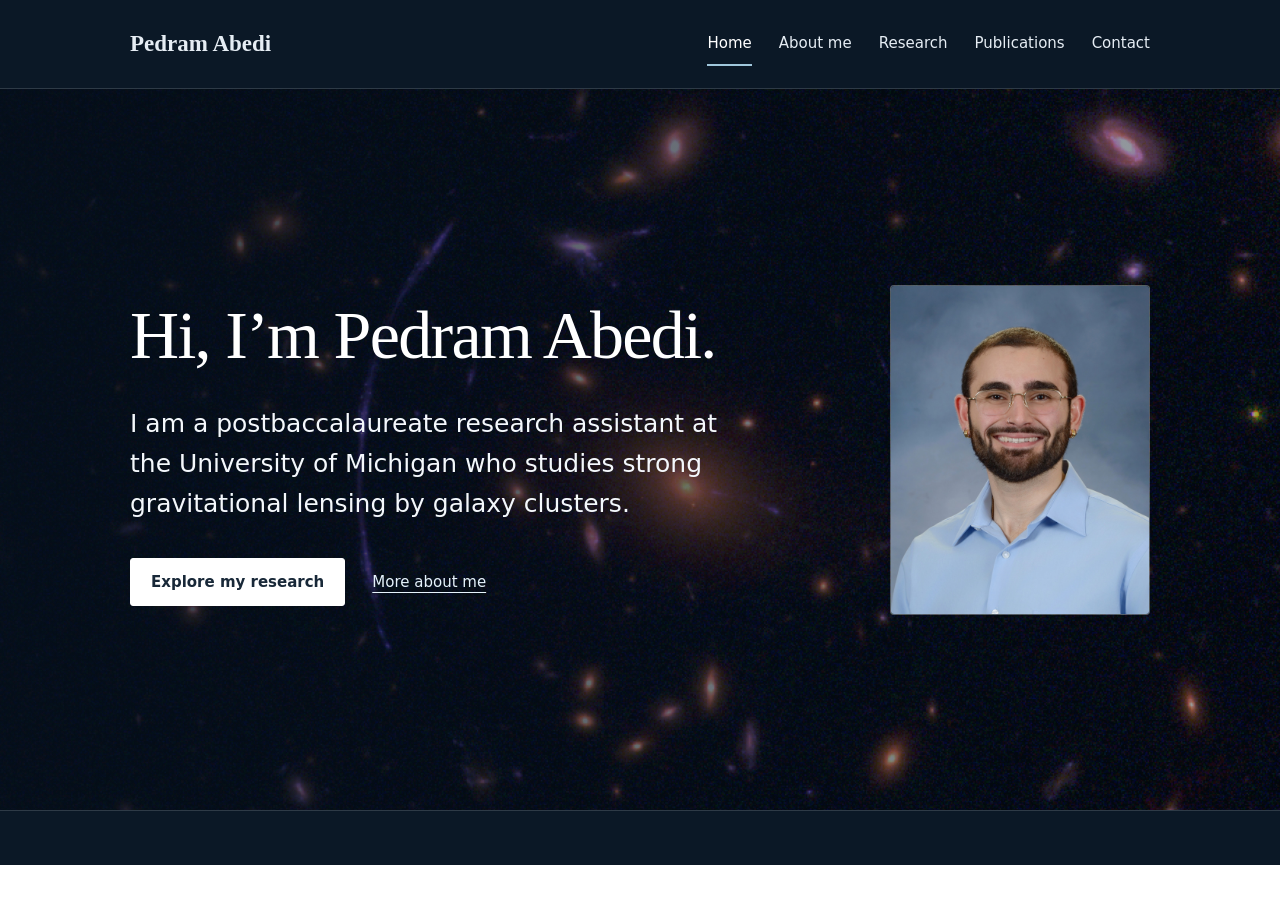
==== index.html @ bf40a366 "Uncomment introduction paragraph in index.html" ====
<!doctype html>
<html lang="en">
<head>
<meta charset="utf-8">
<meta name="viewport" content="width=device-width, initial-scale=1">
<title>Home | Pedram Abedi</title>
<meta name="description" content="Pedram Abedi is a postbaccalaureate astronomy researcher studying strong gravitational lensing and distant galaxies.">
<link rel="stylesheet" href="style.css">
</head>
<body class="home">
<a class="skip" href="#main">Skip to content</a>
<header class="site-header">
<div class="header-inner">
<a class="name" href="index.html">Pedram Abedi</a>
<nav aria-label="Main navigation">
<a href="index.html" aria-current="page">Home</a>
<a href="about.html">About me</a>
<a href="research.html">Research</a>
<a href="publications.html">Publications</a>
<a href="contact.html">Contact</a>
</nav>
</div>
</header>
<!-- EDIT THE PAGE TEXT BELOW. Keep the HTML tags around your text. -->
<main id="main">
<section class="hero">
<div class="hero-inner">
<div class="intro">
<!-- <p class="eyebrow">Postbaccalaureate researcher · Astronomy</p> -->
<h1>Hi, I’m Pedram Abedi.</h1>
<p class="lead">I am a postbaccalaureate research assistant at the University of Michigan who studies strong gravitational lensing by galaxy clusters.</p>
<div class="home-links">
<a class="button" href="research.html">Explore my research</a>
<a class="text-link" href="about.html">More about me</a>
</div>
</div>
<img class="portrait" src="assets/portrait.jpg" alt="Pedram Abedi" width="260" height="330">
</div>
</section>
</main>
<footer>
<div class="footer-inner">
</div>
</footer>
</body>
</html>
---- style.css ----
:root{--ink:#182838;--muted:#566878;--blue:#175a82;--line:#dce4eb;--paper:#fff;--width:1080px}*{box-sizing:border-box}body{margin:0;background:var(--paper);color:var(--ink);font:17px/1.75 system-ui,-apple-system,BlinkMacSystemFont,"Segoe UI",sans-serif}a{color:var(--blue);text-underline-offset:5px}a:hover{text-decoration-thickness:2px}a:focus-visible{outline:3px solid #d5a832;outline-offset:5px}.skip{position:absolute;top:-100px;left:16px;z-index:9;padding:8px 16px;background:white}.skip:focus{top:12px}.site-header{border-bottom:1px solid var(--line);background:white}.header-inner{max-width:var(--width);margin:auto;min-height:88px;display:flex;align-items:center;justify-content:space-between;gap:30px;padding:18px 30px}.name{font:600 23px/1.3 Georgia,serif;white-space:nowrap;text-decoration:none;color:var(--ink)}nav{display:flex;gap:27px;flex-wrap:wrap}nav a{font-size:15px;color:var(--muted);text-decoration:none;padding:8px 0;border-bottom:2px solid transparent}nav a[aria-current]{color:var(--ink);border-bottom-color:var(--blue)}nav a:hover{color:var(--blue)}h1,h2,h3{font-family:Georgia,"Times New Roman",serif;font-weight:400;line-height:1.25}h1{font-size:clamp(38px,5vw,56px);margin:0 0 26px;letter-spacing:-.025em}h2{font-size:29px;margin:46px 0 16px}h3{font-size:23px;margin:30px 0 12px}p{margin:0 0 20px}.eyebrow{color:var(--blue);font-size:13px;text-transform:uppercase;letter-spacing:.12em;font-weight:600;margin-bottom:20px}.lead{font-size:22px;line-height:1.6;color:#334a5d}.measure{max-width:760px}.page-wrap{max-width:var(--width);margin:0 auto;padding:66px 30px 90px}.narrow{max-width:820px;min-height:calc(100vh - 179px)}.home .site-header{background:#0b1826;border-color:#ffffff25}.home .name,.home nav a{color:#e6edf4}.home nav a[aria-current]{border-bottom-color:#a0c7dc;color:white}.hero{position:relative;color:white;background-image:linear-gradient(90deg,rgba(5,16,29,.85),rgba(5,16,29,.38)),url('assets/lensing-background.png');background-size:auto,cover;background-position:center,center;min-height:calc(100vh - 179px);display:flex;flex-direction:column;justify-content:center}.hero-inner{max-width:var(--width);width:100%;margin:auto;display:grid;grid-template-columns:1fr 260px;gap:84px;align-items:center;padding:90px 30px}.intro{max-width:590px}.hero h1{font-size:clamp(44px,6vw,68px)}.hero .eyebrow{color:#b5d5e5}.hero .lead{color:#f4f8fc;font-size:25px}.intro>p:not(.eyebrow):not(.lead){color:#d4e1eb}.home-links{display:flex;align-items:center;gap:27px;margin-top:34px;flex-wrap:wrap}.button{padding:10px 20px;background:#fff;color:#182838;text-decoration:none;border:1px solid white;border-radius:3px;font-size:15px;font-weight:600}.button:hover{background:#dcecf5}.text-link{color:#e6f3fc;font-size:15px}.portrait-placeholder,.portrait{width:260px;height:330px;border-radius:4px;border:1px solid #e7edf44d;background:#edf4fa12;object-fit:cover;display:flex;align-items:center;justify-content:center;color:#dce5ed;font-size:14px}.image-credit{max-width:var(--width);width:100%;margin:0 auto;padding:0 30px 22px;font-size:12px;color:#c1cfdb}figure{margin:36px 0 40px}figure img{display:block;width:100%;height:auto;border:1px solid var(--line)}figcaption{font-size:14px;color:var(--muted);line-height:1.65;margin-top:12px;max-width:870px}.results{padding-left:23px}.results li{margin-bottom:16px;padding-left:6px}.publication{border-top:1px solid var(--line);padding-top:25px;margin-top:35px}.publication h2{font-size:29px;margin:12px 0 16px}.publication-status{font-size:13px;text-transform:uppercase;letter-spacing:.1em;color:var(--blue)}.authors{font-size:16px;color:var(--muted)}.abstract{font-size:16px;line-height:1.9}.draft-note{color:var(--muted);font-style:italic}sup,sub{font-size:.7em;line-height:0}.contact-list{margin:40px 0;display:grid;grid-template-columns:100px 1fr;gap:18px 25px}.contact-list dt{font-weight:600}.contact-list dd{margin:0;overflow-wrap:anywhere}footer{border-top:1px solid var(--line);font-size:13px;color:var(--muted)}.footer-inner{max-width:var(--width);margin:auto;padding:27px 30px;display:flex;justify-content:space-between;gap:15px;flex-wrap:wrap}.home footer{background:#0b1826;border-color:#ffffff25;color:#c1cfdb}@media(max-width:800px){.header-inner{align-items:flex-start;flex-direction:column;gap:12px;padding:20px 24px}nav{gap:20px}.hero-inner{grid-template-columns:1fr 220px;gap:32px;padding:65px 24px}.portrait-placeholder,.portrait{width:220px;height:285px}.hero .lead{font-size:22px}.page-wrap{padding:48px 24px 65px}.hero{background-size:auto,cover;background-position:center,35% center}.image-credit{padding-left:24px;padding-right:24px}}@media(max-width:600px){nav{gap:17px;row-gap:3px}nav a{font-size:14px}.hero-inner{grid-template-columns:1fr;gap:35px;padding:54px 24px}.portrait-placeholder,.portrait{width:200px;height:245px;grid-row:1}.hero .eyebrow{font-size:12px}.hero h1{font-size:46px}.lead{font-size:20px}h2,.publication h2{font-size:25px}.home-links{gap:20px}.contact-list{grid-template-columns:1fr;gap:4px}.contact-list dd{margin-bottom:20px}.footer-inner{padding:24px;gap:5px;flex-direction:column}}

/* Portrait display; the original photograph remains unchanged. */
.portrait{object-position:center 42%}
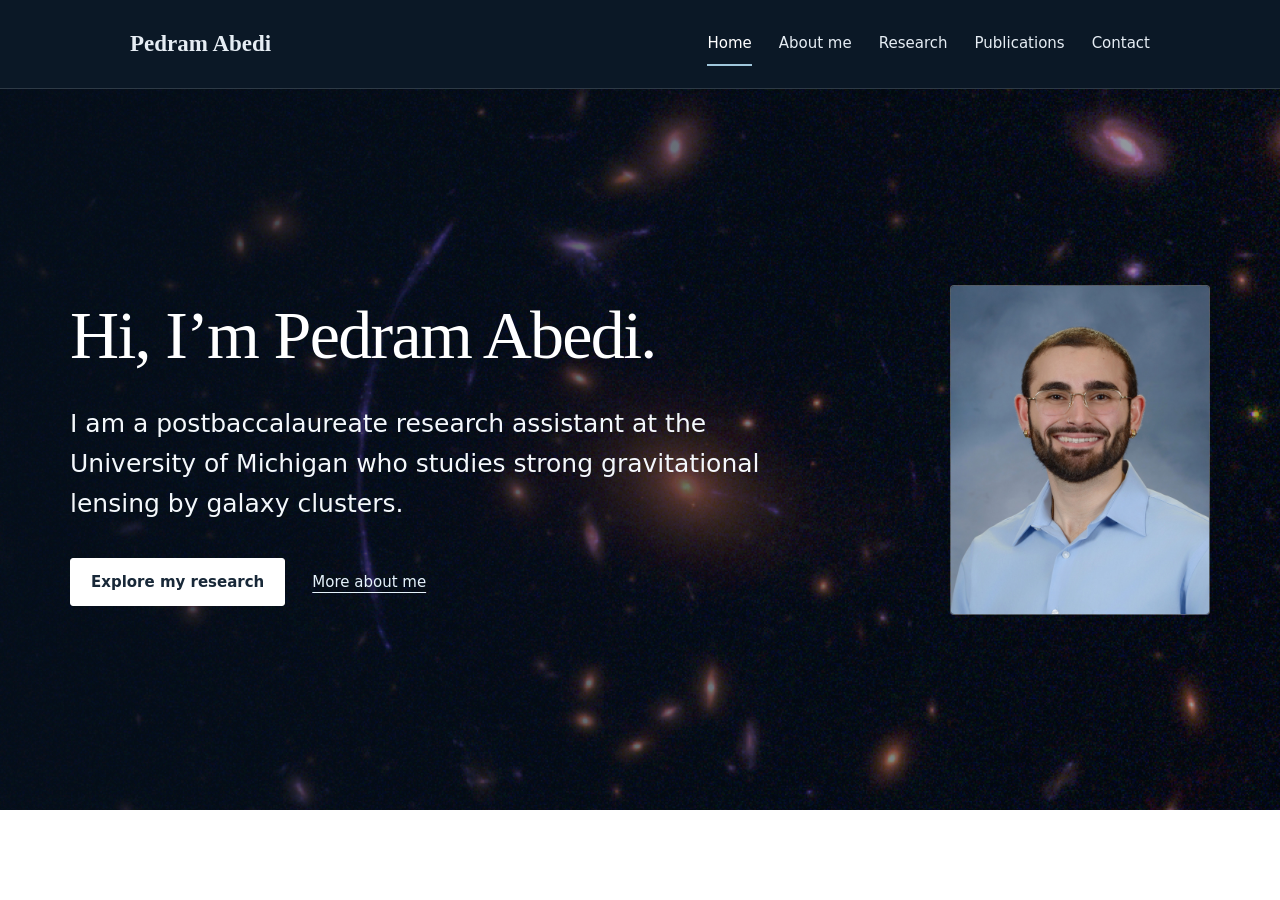
==== commit d8b9ef61: "Comment out footer in index.html Comment out the footer section in index.html" ====
--- a/index.html
+++ b/index.html
@@ -38,9 +38,9 @@
 </div>
 </section>
 </main>
-<footer>
+<!-- <footer>
 <div class="footer-inner">
 </div>
-</footer>
+</footer> -->
 </body>
 </html>
--- a/style.css
+++ b/style.css
@@ -2,3 +2,14 @@
 
 /* Portrait display; the original photograph remains unchanged. */
 .portrait{object-position:center 42%}
+
+@media (min-width: 801px) {
+  .hero-inner {
+    max-width: 1200px;
+    gap: 48px;
+  }
+
+  .intro {
+    max-width: 750px;
+  }
+}
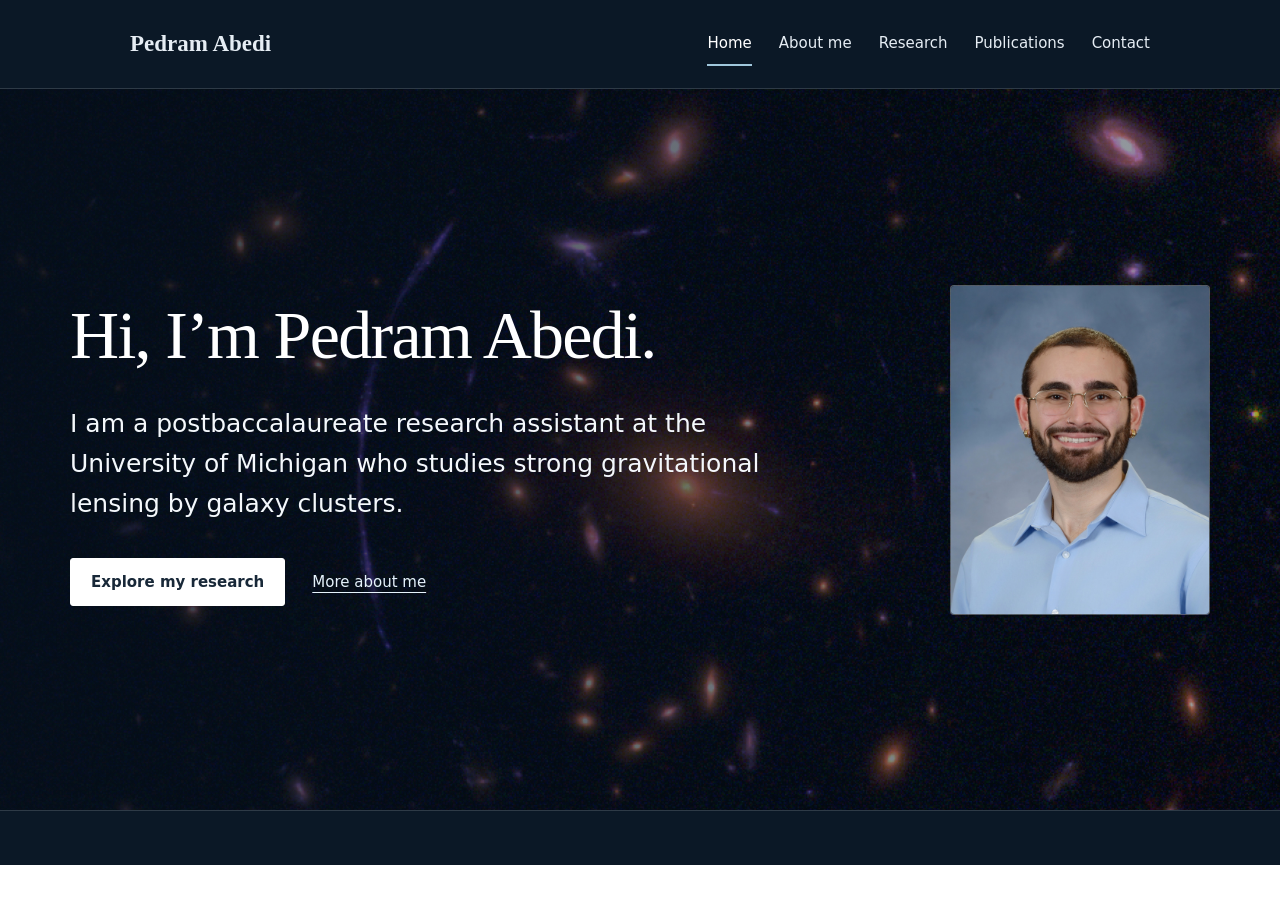
==== commit b022a350: "Uncomment footer section in index.html" ====
--- a/index.html
+++ b/index.html
@@ -38,9 +38,9 @@
 </div>
 </section>
 </main>
-<!-- <footer>
+<footer>
 <div class="footer-inner">
 </div>
-</footer> -->
+</footer>
 </body>
 </html>
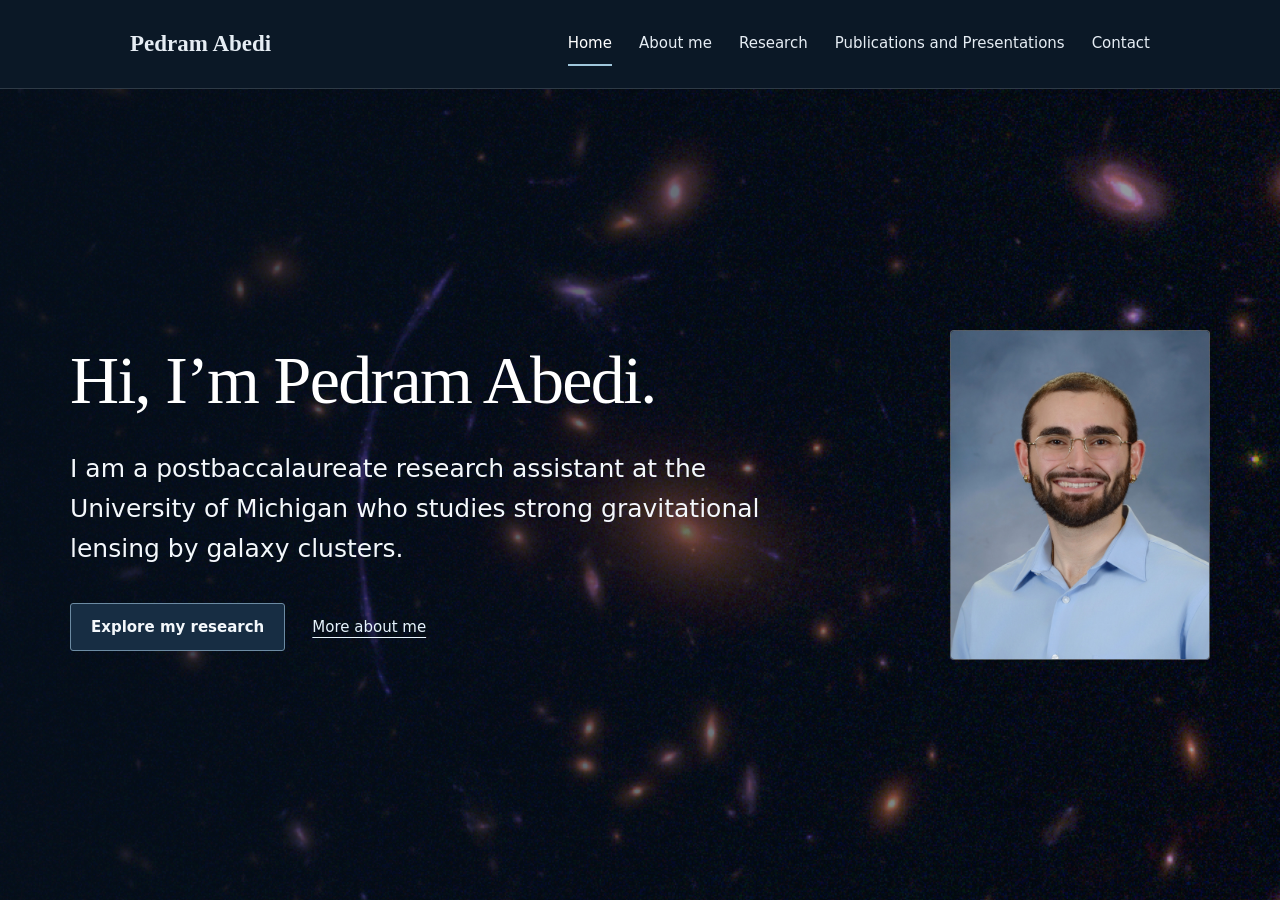
==== commit 6f6f737e: "Update publications link to include presentations" ====
--- a/index.html
+++ b/index.html
@@ -16,7 +16,7 @@
 <a href="index.html" aria-current="page">Home</a>
 <a href="about.html">About me</a>
 <a href="research.html">Research</a>
-<a href="publications.html">Publications</a>
+<a href="publications_and_presentations.html">Publications and Presentations</a>
 <a href="contact.html">Contact</a>
 </nav>
 </div>
--- a/style.css
+++ b/style.css
@@ -13,3 +13,68 @@
     max-width: 750px;
   }
 }
+
+body.home {
+  min-height: 100vh;
+  min-height: 100svh;
+  display: flex;
+  flex-direction: column;
+  background: #0b1826;
+}
+
+.home main {
+  flex: 1;
+  display: flex;
+}
+
+.home .hero {
+  flex: 1;
+  min-height: 0;
+}
+
+.home footer {
+  display: none;
+}
+
+:root {
+  --paper: #0b1826;
+  --ink: #f4f8fc;
+  --muted: #c1cfdb;
+  --blue: #a6d8f5;
+  --line: #ffffff25;
+}
+
+body {
+  background: var(--paper);
+  color: var(--ink);
+}
+
+.site-header,
+footer,
+.skip {
+  background: var(--paper);
+  border-color: var(--line);
+}
+
+.lead {
+  color: var(--ink);
+}
+
+nav a:hover,
+.home nav a:hover {
+  color: var(--blue);
+}
+
+/* Also overrides the button colors inside contact.html. */
+body .button,
+body .profile-links .button {
+  background: #172d43;
+  color: var(--ink);
+  border-color: #6c8ba3;
+}
+
+body .button:hover,
+body .profile-links .button:hover {
+  background: #24445f;
+  color: var(--ink);
+}
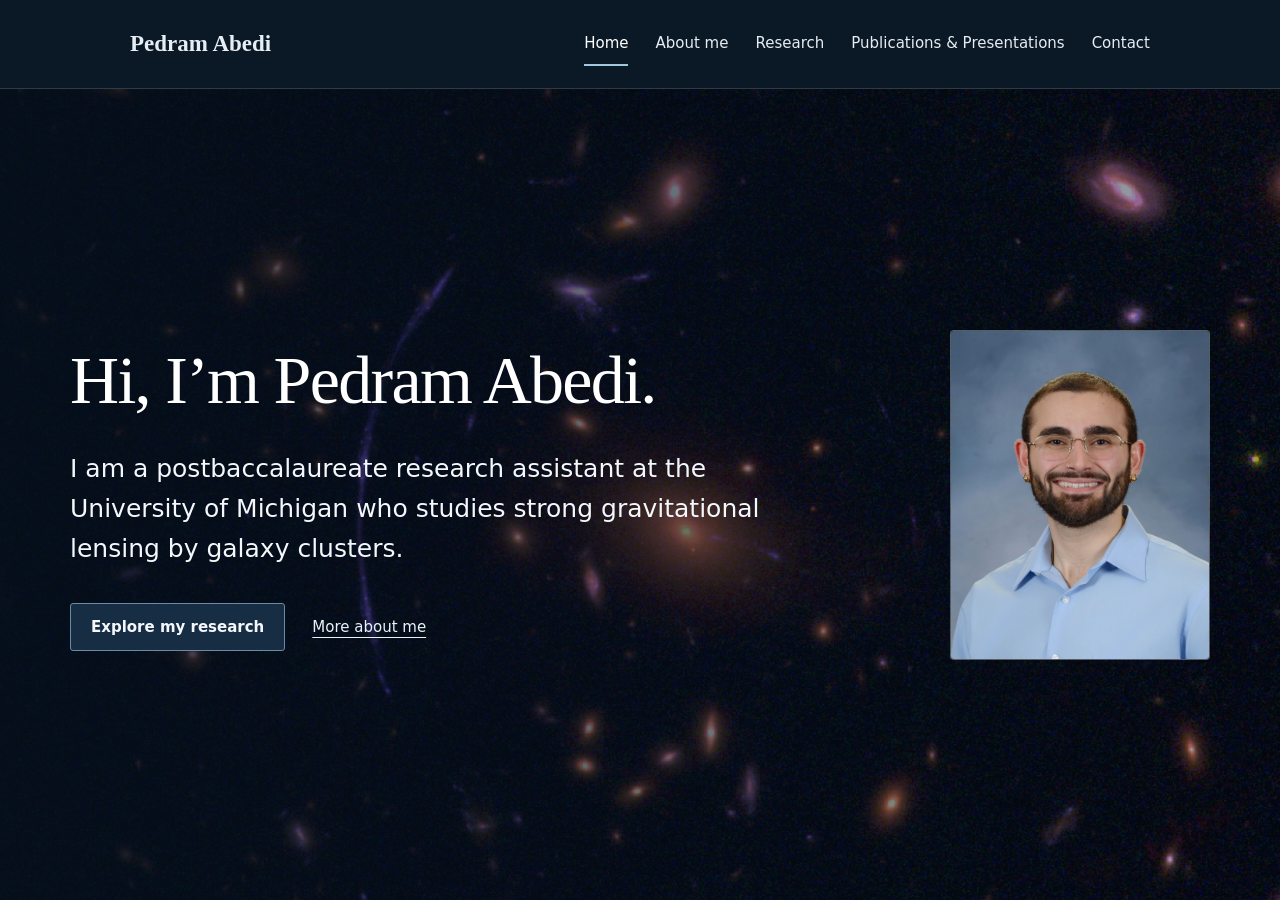
==== commit b89e9fcd: "Fix link text for Publications and Presentations" ====
--- a/index.html
+++ b/index.html
@@ -16,7 +16,7 @@
 <a href="index.html" aria-current="page">Home</a>
 <a href="about.html">About me</a>
 <a href="research.html">Research</a>
-<a href="publications_and_presentations.html">Publications and Presentations</a>
+<a href="publications_and_presentations.html">Publications &amp; Presentations</a>
 <a href="contact.html">Contact</a>
 </nav>
 </div>
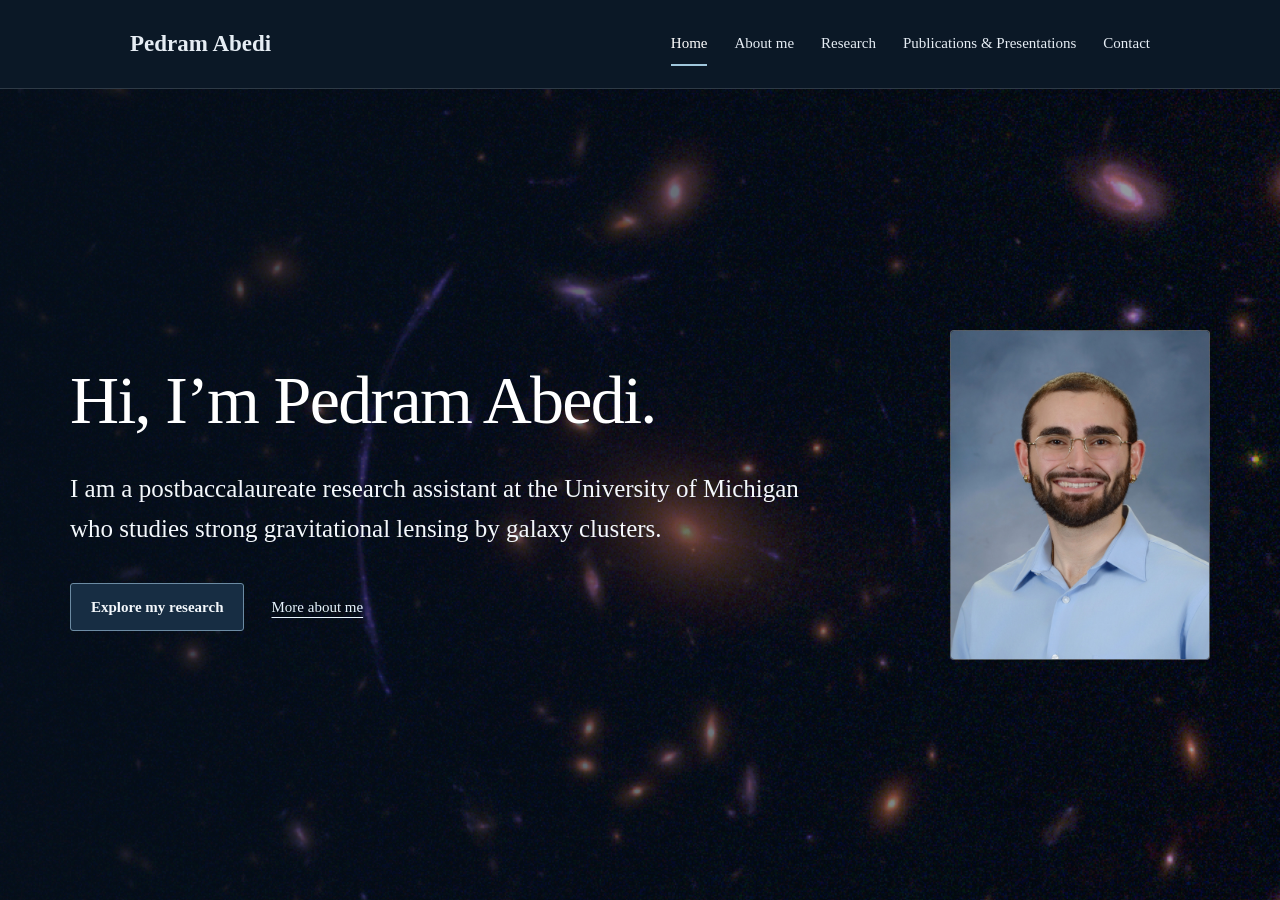
==== commit d52703d6: "Add files via upload" ====
--- a/index.html
+++ b/index.html
@@ -5,7 +5,7 @@
 <meta name="viewport" content="width=device-width, initial-scale=1">
 <title>Home | Pedram Abedi</title>
 <meta name="description" content="Pedram Abedi is a postbaccalaureate astronomy researcher studying strong gravitational lensing and distant galaxies.">
-<link rel="stylesheet" href="style.css">
+<link rel="stylesheet" href="style.css?v=20261122-times2">
 </head>
 <body class="home">
 <a class="skip" href="#main">Skip to content</a>
--- a/style.css
+++ b/style.css
@@ -1,4 +1,4 @@
-:root{--ink:#182838;--muted:#566878;--blue:#175a82;--line:#dce4eb;--paper:#fff;--width:1080px}*{box-sizing:border-box}body{margin:0;background:var(--paper);color:var(--ink);font:17px/1.75 system-ui,-apple-system,BlinkMacSystemFont,"Segoe UI",sans-serif}a{color:var(--blue);text-underline-offset:5px}a:hover{text-decoration-thickness:2px}a:focus-visible{outline:3px solid #d5a832;outline-offset:5px}.skip{position:absolute;top:-100px;left:16px;z-index:9;padding:8px 16px;background:white}.skip:focus{top:12px}.site-header{border-bottom:1px solid var(--line);background:white}.header-inner{max-width:var(--width);margin:auto;min-height:88px;display:flex;align-items:center;justify-content:space-between;gap:30px;padding:18px 30px}.name{font:600 23px/1.3 Georgia,serif;white-space:nowrap;text-decoration:none;color:var(--ink)}nav{display:flex;gap:27px;flex-wrap:wrap}nav a{font-size:15px;color:var(--muted);text-decoration:none;padding:8px 0;border-bottom:2px solid transparent}nav a[aria-current]{color:var(--ink);border-bottom-color:var(--blue)}nav a:hover{color:var(--blue)}h1,h2,h3{font-family:Georgia,"Times New Roman",serif;font-weight:400;line-height:1.25}h1{font-size:clamp(38px,5vw,56px);margin:0 0 26px;letter-spacing:-.025em}h2{font-size:29px;margin:46px 0 16px}h3{font-size:23px;margin:30px 0 12px}p{margin:0 0 20px}.eyebrow{color:var(--blue);font-size:13px;text-transform:uppercase;letter-spacing:.12em;font-weight:600;margin-bottom:20px}.lead{font-size:22px;line-height:1.6;color:#334a5d}.measure{max-width:760px}.page-wrap{max-width:var(--width);margin:0 auto;padding:66px 30px 90px}.narrow{max-width:820px;min-height:calc(100vh - 179px)}.home .site-header{background:#0b1826;border-color:#ffffff25}.home .name,.home nav a{color:#e6edf4}.home nav a[aria-current]{border-bottom-color:#a0c7dc;color:white}.hero{position:relative;color:white;background-image:linear-gradient(90deg,rgba(5,16,29,.85),rgba(5,16,29,.38)),url('assets/lensing-background.png');background-size:auto,cover;background-position:center,center;min-height:calc(100vh - 179px);display:flex;flex-direction:column;justify-content:center}.hero-inner{max-width:var(--width);width:100%;margin:auto;display:grid;grid-template-columns:1fr 260px;gap:84px;align-items:center;padding:90px 30px}.intro{max-width:590px}.hero h1{font-size:clamp(44px,6vw,68px)}.hero .eyebrow{color:#b5d5e5}.hero .lead{color:#f4f8fc;font-size:25px}.intro>p:not(.eyebrow):not(.lead){color:#d4e1eb}.home-links{display:flex;align-items:center;gap:27px;margin-top:34px;flex-wrap:wrap}.button{padding:10px 20px;background:#fff;color:#182838;text-decoration:none;border:1px solid white;border-radius:3px;font-size:15px;font-weight:600}.button:hover{background:#dcecf5}.text-link{color:#e6f3fc;font-size:15px}.portrait-placeholder,.portrait{width:260px;height:330px;border-radius:4px;border:1px solid #e7edf44d;background:#edf4fa12;object-fit:cover;display:flex;align-items:center;justify-content:center;color:#dce5ed;font-size:14px}.image-credit{max-width:var(--width);width:100%;margin:0 auto;padding:0 30px 22px;font-size:12px;color:#c1cfdb}figure{margin:36px 0 40px}figure img{display:block;width:100%;height:auto;border:1px solid var(--line)}figcaption{font-size:14px;color:var(--muted);line-height:1.65;margin-top:12px;max-width:870px}.results{padding-left:23px}.results li{margin-bottom:16px;padding-left:6px}.publication{border-top:1px solid var(--line);padding-top:25px;margin-top:35px}.publication h2{font-size:29px;margin:12px 0 16px}.publication-status{font-size:13px;text-transform:uppercase;letter-spacing:.1em;color:var(--blue)}.authors{font-size:16px;color:var(--muted)}.abstract{font-size:16px;line-height:1.9}.draft-note{color:var(--muted);font-style:italic}sup,sub{font-size:.7em;line-height:0}.contact-list{margin:40px 0;display:grid;grid-template-columns:100px 1fr;gap:18px 25px}.contact-list dt{font-weight:600}.contact-list dd{margin:0;overflow-wrap:anywhere}footer{border-top:1px solid var(--line);font-size:13px;color:var(--muted)}.footer-inner{max-width:var(--width);margin:auto;padding:27px 30px;display:flex;justify-content:space-between;gap:15px;flex-wrap:wrap}.home footer{background:#0b1826;border-color:#ffffff25;color:#c1cfdb}@media(max-width:800px){.header-inner{align-items:flex-start;flex-direction:column;gap:12px;padding:20px 24px}nav{gap:20px}.hero-inner{grid-template-columns:1fr 220px;gap:32px;padding:65px 24px}.portrait-placeholder,.portrait{width:220px;height:285px}.hero .lead{font-size:22px}.page-wrap{padding:48px 24px 65px}.hero{background-size:auto,cover;background-position:center,35% center}.image-credit{padding-left:24px;padding-right:24px}}@media(max-width:600px){nav{gap:17px;row-gap:3px}nav a{font-size:14px}.hero-inner{grid-template-columns:1fr;gap:35px;padding:54px 24px}.portrait-placeholder,.portrait{width:200px;height:245px;grid-row:1}.hero .eyebrow{font-size:12px}.hero h1{font-size:46px}.lead{font-size:20px}h2,.publication h2{font-size:25px}.home-links{gap:20px}.contact-list{grid-template-columns:1fr;gap:4px}.contact-list dd{margin-bottom:20px}.footer-inner{padding:24px;gap:5px;flex-direction:column}}
+:root{--ink:#182838;--muted:#566878;--blue:#175a82;--line:#dce4eb;--paper:#fff;--width:1080px}*{box-sizing:border-box}body{margin:0;background:var(--paper);color:var(--ink);font:17px/1.75 "Times New Roman",Times,serif}a{color:var(--blue);text-underline-offset:5px}a:hover{text-decoration-thickness:2px}a:focus-visible{outline:3px solid #d5a832;outline-offset:5px}.skip{position:absolute;top:-100px;left:16px;z-index:9;padding:8px 16px;background:white}.skip:focus{top:12px}.site-header{border-bottom:1px solid var(--line);background:white}.header-inner{max-width:var(--width);margin:auto;min-height:88px;display:flex;align-items:center;justify-content:space-between;gap:30px;padding:18px 30px}.name{font:600 23px/1.3 "Times New Roman",Times,serif;white-space:nowrap;text-decoration:none;color:var(--ink)}nav{display:flex;gap:27px;flex-wrap:wrap}nav a{font-size:15px;color:var(--muted);text-decoration:none;padding:8px 0;border-bottom:2px solid transparent}nav a[aria-current]{color:var(--ink);border-bottom-color:var(--blue)}nav a:hover{color:var(--blue)}h1,h2,h3{font-family:"Times New Roman",Times,serif;font-weight:400;line-height:1.25}h1{font-size:clamp(38px,5vw,56px);margin:0 0 26px;letter-spacing:-.025em}h2{font-size:29px;margin:46px 0 16px}h3{font-size:23px;margin:30px 0 12px}p{margin:0 0 20px}.eyebrow{color:var(--blue);font-size:13px;text-transform:uppercase;letter-spacing:.12em;font-weight:600;margin-bottom:20px}.lead{font-size:22px;line-height:1.6;color:#334a5d}.measure{max-width:760px}.page-wrap{max-width:var(--width);margin:0 auto;padding:66px 30px 90px}.narrow{max-width:820px;min-height:calc(100vh - 179px)}.home .site-header{background:#0b1826;border-color:#ffffff25}.home .name,.home nav a{color:#e6edf4}.home nav a[aria-current]{border-bottom-color:#a0c7dc;color:white}.hero{position:relative;color:white;background-image:linear-gradient(90deg,rgba(5,16,29,.85),rgba(5,16,29,.38)),url('assets/lensing-background.png');background-size:auto,cover;background-position:center,center;min-height:calc(100vh - 179px);display:flex;flex-direction:column;justify-content:center}.hero-inner{max-width:var(--width);width:100%;margin:auto;display:grid;grid-template-columns:1fr 260px;gap:84px;align-items:center;padding:90px 30px}.intro{max-width:590px}.hero h1{font-size:clamp(44px,6vw,68px)}.hero .eyebrow{color:#b5d5e5}.hero .lead{color:#f4f8fc;font-size:25px}.intro>p:not(.eyebrow):not(.lead){color:#d4e1eb}.home-links{display:flex;align-items:center;gap:27px;margin-top:34px;flex-wrap:wrap}.button{padding:10px 20px;background:#fff;color:#182838;text-decoration:none;border:1px solid white;border-radius:3px;font-size:15px;font-weight:600}.button:hover{background:#dcecf5}.text-link{color:#e6f3fc;font-size:15px}.portrait-placeholder,.portrait{width:260px;height:330px;border-radius:4px;border:1px solid #e7edf44d;background:#edf4fa12;object-fit:cover;display:flex;align-items:center;justify-content:center;color:#dce5ed;font-size:14px}.image-credit{max-width:var(--width);width:100%;margin:0 auto;padding:0 30px 22px;font-size:12px;color:#c1cfdb}figure{margin:36px 0 40px}figure img{display:block;width:100%;height:auto;border:1px solid var(--line)}figcaption{font-size:14px;color:var(--muted);line-height:1.65;margin-top:12px;max-width:870px}.results{padding-left:23px}.results li{margin-bottom:16px;padding-left:6px}.publication{border-top:1px solid var(--line);padding-top:25px;margin-top:35px}.publication h2{font-size:29px;margin:12px 0 16px}.publication-status{font-size:13px;text-transform:uppercase;letter-spacing:.1em;color:var(--blue)}.authors{font-size:16px;color:var(--muted)}.abstract{font-size:16px;line-height:1.9}.draft-note{color:var(--muted);font-style:italic}sup,sub{font-size:.7em;line-height:0}.contact-list{margin:40px 0;display:grid;grid-template-columns:100px 1fr;gap:18px 25px}.contact-list dt{font-weight:600}.contact-list dd{margin:0;overflow-wrap:anywhere}footer{border-top:1px solid var(--line);font-size:13px;color:var(--muted)}.footer-inner{max-width:var(--width);margin:auto;padding:27px 30px;display:flex;justify-content:space-between;gap:15px;flex-wrap:wrap}.home footer{background:#0b1826;border-color:#ffffff25;color:#c1cfdb}@media(max-width:800px){.header-inner{align-items:flex-start;flex-direction:column;gap:12px;padding:20px 24px}nav{gap:20px}.hero-inner{grid-template-columns:1fr 220px;gap:32px;padding:65px 24px}.portrait-placeholder,.portrait{width:220px;height:285px}.hero .lead{font-size:22px}.page-wrap{padding:48px 24px 65px}.hero{background-size:auto,cover;background-position:center,35% center}.image-credit{padding-left:24px;padding-right:24px}}@media(max-width:600px){nav{gap:17px;row-gap:3px}nav a{font-size:14px}.hero-inner{grid-template-columns:1fr;gap:35px;padding:54px 24px}.portrait-placeholder,.portrait{width:200px;height:245px;grid-row:1}.hero .eyebrow{font-size:12px}.hero h1{font-size:46px}.lead{font-size:20px}h2,.publication h2{font-size:25px}.home-links{gap:20px}.contact-list{grid-template-columns:1fr;gap:4px}.contact-list dd{margin-bottom:20px}.footer-inner{padding:24px;gap:5px;flex-direction:column}}
 
 /* Portrait display; the original photograph remains unchanged. */
 .portrait{object-position:center 42%}
@@ -78,3 +78,28 @@
   background: #24445f;
   color: var(--ink);
 }
+
+body,
+h1, h2, h3, h4, h5, h6,
+.name,
+.button,
+button,
+input,
+textarea,
+select {
+  font-family: "Times New Roman", Times, serif;
+}
+
+/* Photograph beneath the personal note on the About page. */
+.personal-photo {
+  max-width: 560px;
+  margin: 32px auto 40px;
+}
+.personal-photo img {
+  display: block;
+  width: 100%;
+  height: auto;
+}
+.personal-photo figcaption {
+  text-align: center;
+}
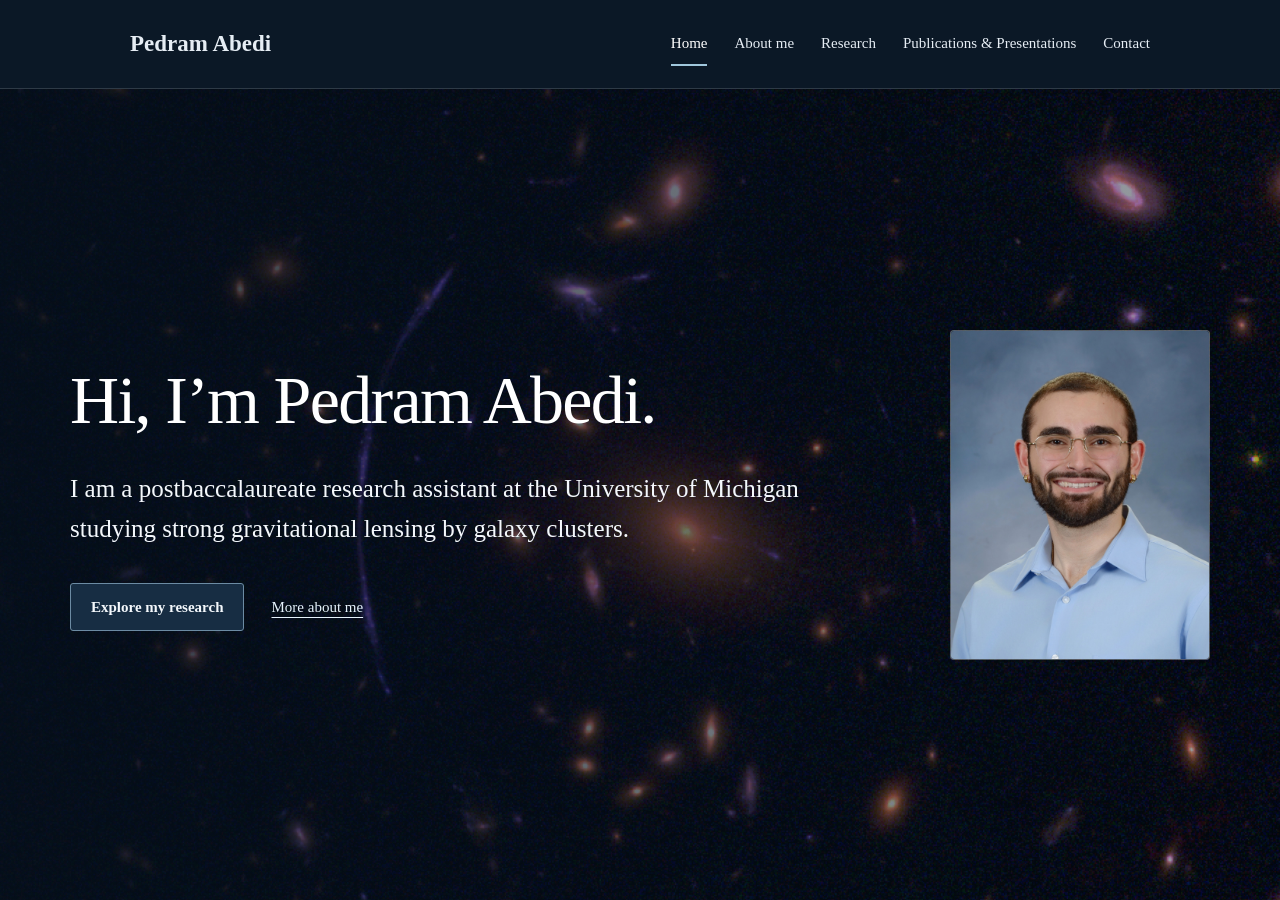
==== commit f585a523: "Update meta description for clarity" ====
--- a/index.html
+++ b/index.html
@@ -4,7 +4,7 @@
 <meta charset="utf-8">
 <meta name="viewport" content="width=device-width, initial-scale=1">
 <title>Home | Pedram Abedi</title>
-<meta name="description" content="Pedram Abedi is a postbaccalaureate astronomy researcher studying strong gravitational lensing and distant galaxies.">
+<meta name="description" content="Pedram Abedi is a postbaccalaureate astronomy researcher at the University of Michigan studying strong gravitational lensing by galaxy clusters.">
 <link rel="stylesheet" href="style.css?v=20261122-times2">
 </head>
 <body class="home">
@@ -28,7 +28,7 @@
 <div class="intro">
 <!-- <p class="eyebrow">Postbaccalaureate researcher · Astronomy</p> -->
 <h1>Hi, I’m Pedram Abedi.</h1>
-<p class="lead">I am a postbaccalaureate research assistant at the University of Michigan who studies strong gravitational lensing by galaxy clusters.</p>
+<p class="lead">I am a postbaccalaureate research assistant at the University of Michigan studying strong gravitational lensing by galaxy clusters.</p>
 <div class="home-links">
 <a class="button" href="research.html">Explore my research</a>
 <a class="text-link" href="about.html">More about me</a>
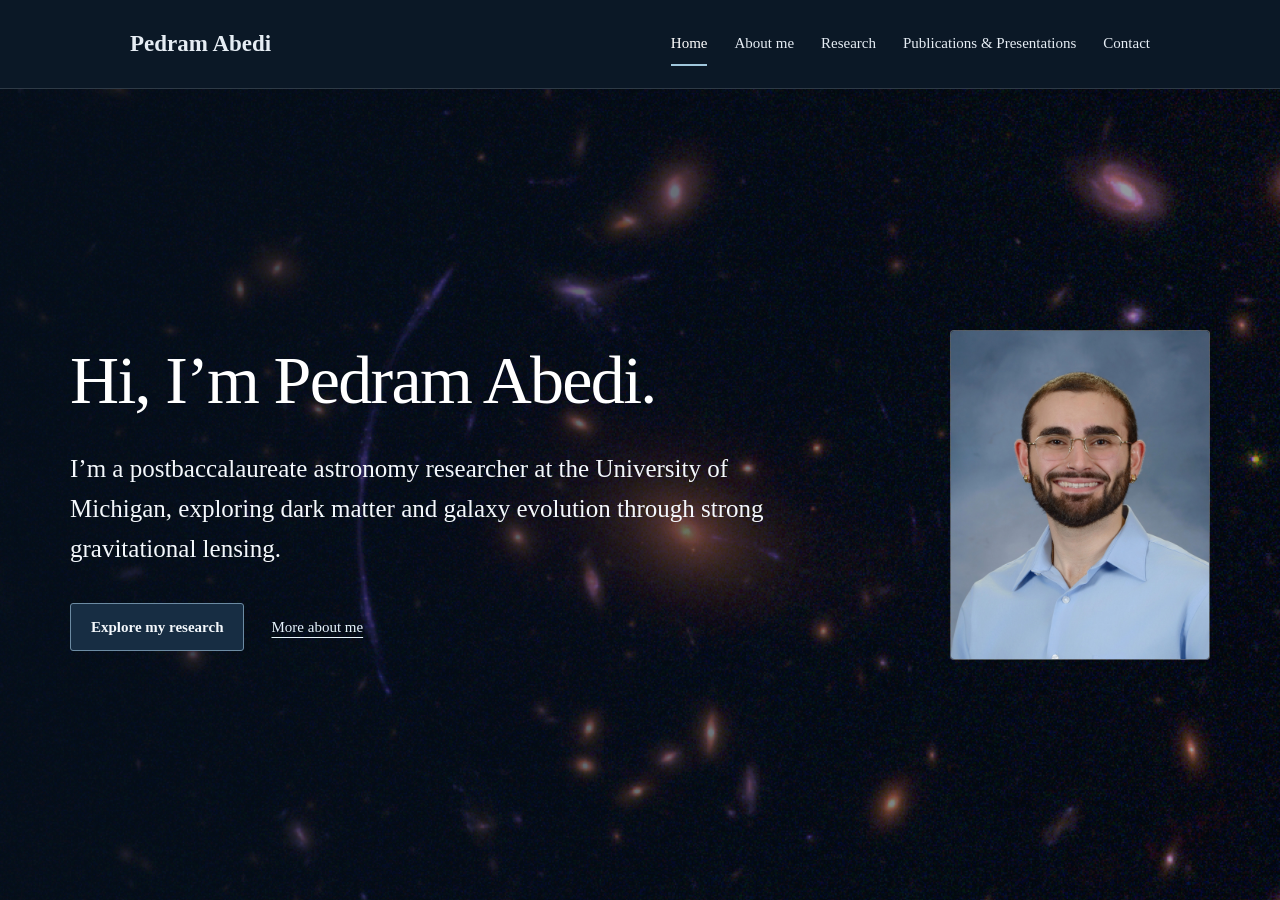
==== commit 72cd8e96: "Update introduction paragraph in index.html" ====
--- a/index.html
+++ b/index.html
@@ -28,7 +28,7 @@
 <div class="intro">
 <!-- <p class="eyebrow">Postbaccalaureate researcher · Astronomy</p> -->
 <h1>Hi, I’m Pedram Abedi.</h1>
-<p class="lead">I am a postbaccalaureate research assistant at the University of Michigan studying strong gravitational lensing by galaxy clusters.</p>
+<p class="lead">I’m a postbaccalaureate astronomy researcher at the University of Michigan, exploring dark matter and galaxy evolution through strong gravitational lensing.</p>
 <div class="home-links">
 <a class="button" href="research.html">Explore my research</a>
 <a class="text-link" href="about.html">More about me</a>
